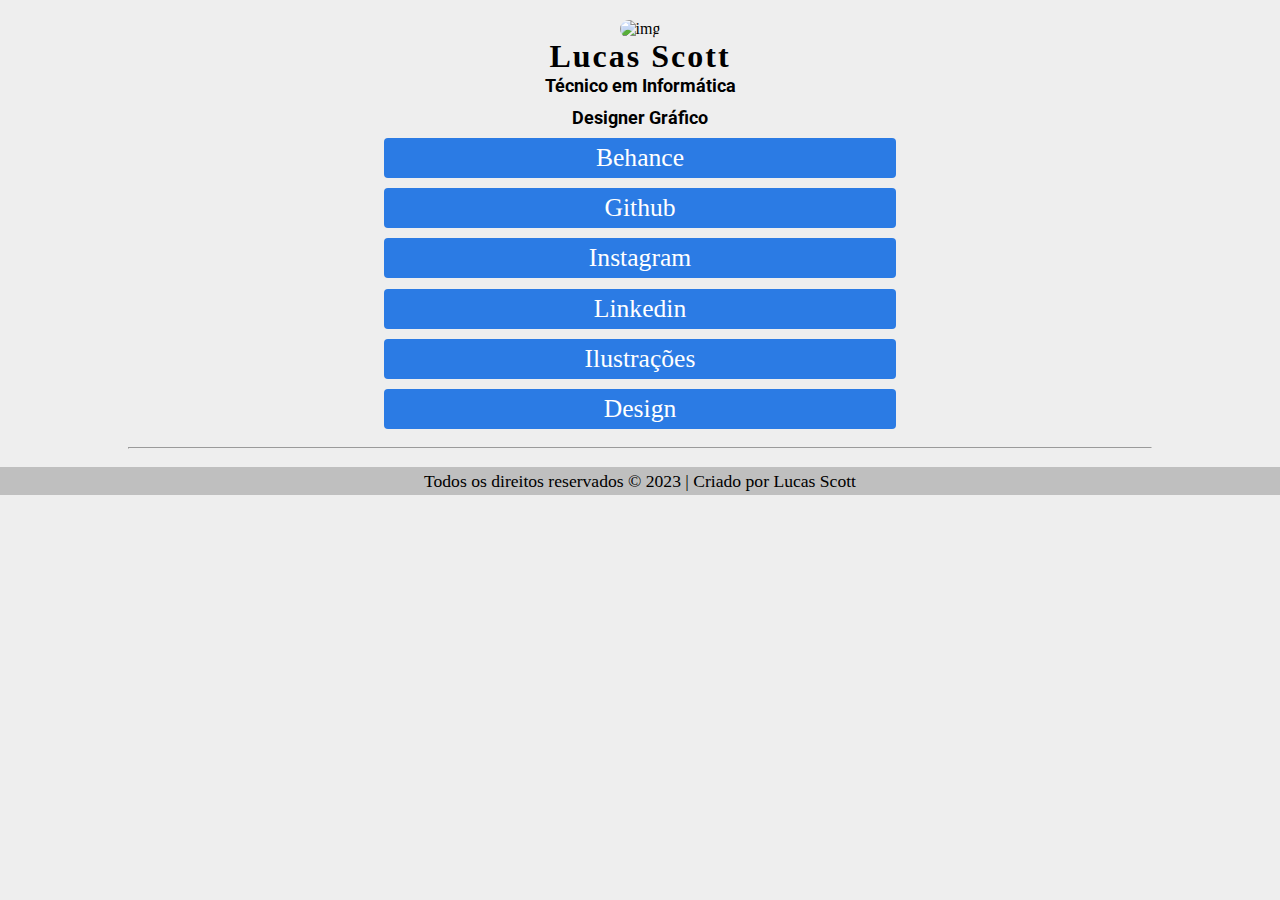
==== index.html @ 4ddbe0c7 "Update index.html" ====
<!DOCTYPE html>
<html lang="pt-br">
<head>
    <meta charset="UTF-8">
    <meta http-equiv="X-UA-Compatible" content="IE=edge">
    <meta name="viewport" content="width=device-width">
    <link rel="stylesheet" href="style.css">
    <link rel="icon" href="images/COFFEE ICON.png">
    <title>Links | Lucas Scott</title>
</head>
<body>

    <div class="container">

                <div class="img-box">

                        <img src="images/photo.jpg" alt="img">

                        <h1>Lucas Scott</h1>
                        <h2>Técnico em Informática</h2>
                        <h2>Designer Gráfico</h2>

                </div>

                <div class="links-group">

                        <div class="link-box">
                            <a href="https://www.behance.net/Lucasscottart" target="_blank">Behance</a>
                        </div>

                        <div class="link-box">
                            <a href="https://github.com/by-scottlucas" target="_blank">Github</a>
                        </div>

                        <div class="link-box">
                            <a href="https://www.instagram.com/lucasscott.jpg/" target="_blank">Instagram</a>
                        </div>

                        <div class="link-box">
                            <a href="https://www.linkedin.com/in/bylucasscott/" target="_blank">Linkedin</a>
                        </div>

                        <div class="link-box">
                            <a href="https://www.instagram.com/guridocoffee/" target="_blank">Ilustrações</a>
                        </div>

                        <div class="link-box">
                            <a href="https://www.instagram.com/tracolivredg/" target="_blank">Design</a>
                        </div>

                </div>

            <br>
            <hr>
            <br>

        </div>

    </div>

    <footer class="footer"> Todos os direitos reservados © 2023 | Criado por Lucas Scott</footer>
    
</body>
</html>
---- style.css ----
@import url('https://fonts.googleapis.com/css2?family=Roboto:ital,wght@0,100;0,300;0,700;1,300&display=swap');

* {
    margin: 0;
    padding: 0;
}

body{
    background-color: #eeeeee;
}

.container{
    margin: 0 auto;
    width: 80%;
}

.img-box{
    text-align: center;
}

img{
    width: 170px;
    margin-top: 2%;
    border-radius: 200px;
    height: auto;
    max-width: 100%;
}


h1{
    font-size: 2em;
    font-family: bebas neue;
    letter-spacing: 2px;
}

h2{
    margin-bottom: 1%;
    font-family: Roboto;
    font-size: 18px;
}

.link-box{
    width: 50%;
    height: 40px;
    margin: auto;
    margin-top: 1%;
    text-align: center;
    background-color: #2b7be4;
    border-radius: 4px;
    display: flex;
    justify-content: center;
    align-items: center;
    cursor: pointer;  
}

.link-box a{
    font-family: calibri;
    font-size: 1.6em;
    color: rgb(255, 255, 255);
    text-decoration: none;
    align-items: center;
}

.link-box:hover{
    background-color: #23354D;
    box-shadow: 0.5px 1.5px 0.5px #181818;
}

.main-nav ul{
    list-style-type: none;
}

.main-nav li{
    font-family:Calibri;
    float: left;
    margin: 1%;
    outline: 1px solid dedede;
    text-align:center;
    width: 14.6%;
}

.main-nav a{
    color: rgb(122, 122, 122);
    font-size: .9rem;
    display: block;
    padding: 4%;
    text-decoration: none;
}

.nav:hover{
    font-weight: bold;
    color: black;
}

.footer{
    font-family: calibri light;
    clear: both;
    float: left;
    font-size: 1.1em;
    text-align: center;
    width: 100%;
    height: 28px;
    display: flex;
    justify-content: center;
    align-items: center;
    background-color:#bfbfbf;
}
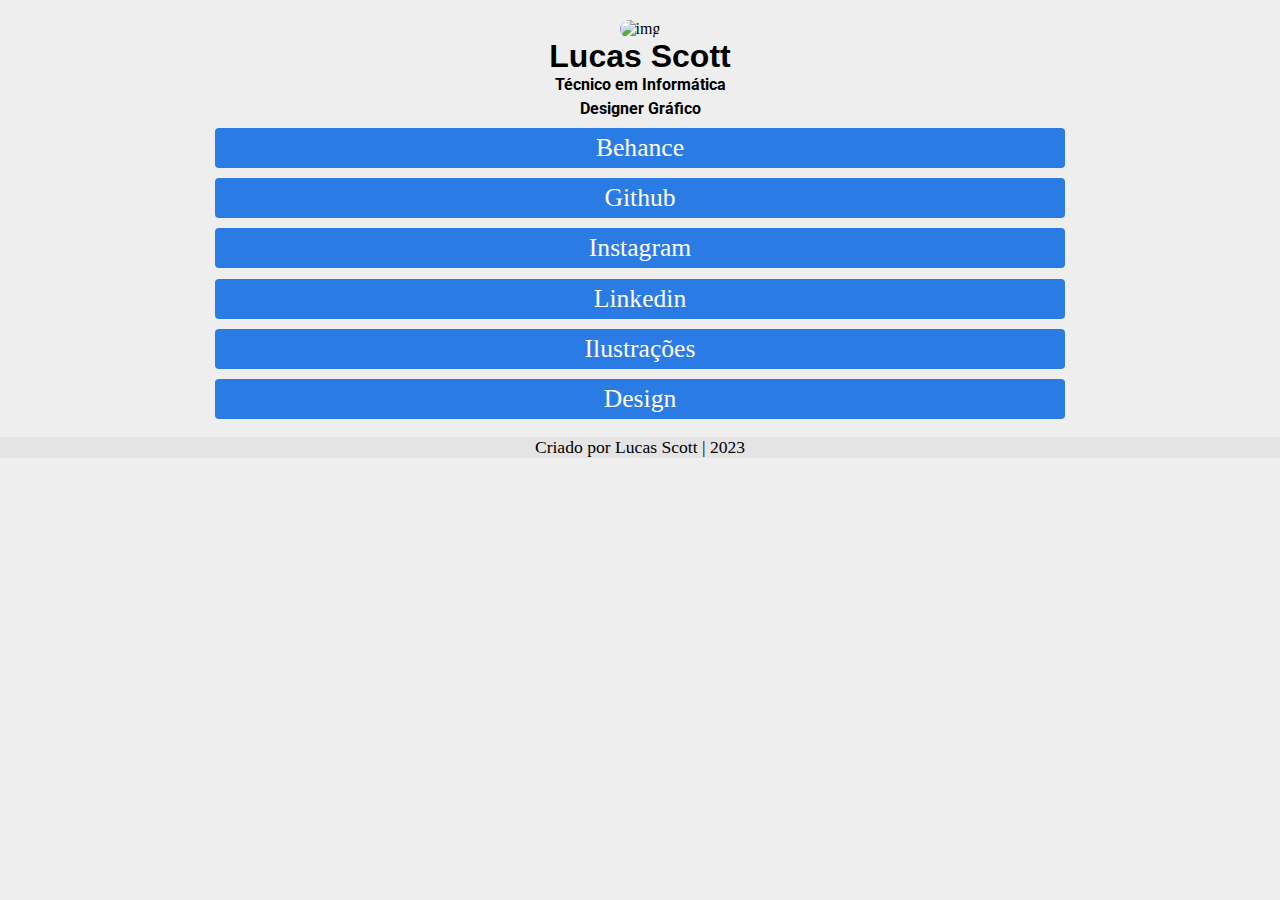
==== commit 5f915f33: "New update index.html" ====
--- a/index.html
+++ b/index.html
@@ -51,14 +51,12 @@
                 </div>
 
             <br>
-            <hr>
-            <br>
 
         </div>
 
     </div>
 
-    <footer class="footer"> Todos os direitos reservados © 2023 | Criado por Lucas Scott</footer>
+    <footer class="footer">Criado por Lucas Scott | 2023</footer>
     
 </body>
 </html>
--- a/style.css
+++ b/style.css
@@ -1,4 +1,5 @@
 @import url('https://fonts.googleapis.com/css2?family=Roboto:ital,wght@0,100;0,300;0,700;1,300&display=swap');
+@import url('https://fonts.cdnfonts.com/css/bebas-neue');
 
 * {
     margin: 0;
@@ -28,20 +29,21 @@
 
 
 h1{
-    font-size: 2em;
-    font-family: bebas neue;
-    letter-spacing: 2px;
+    font-size: 2rem;
+    font-family: 'Bebas Neue', sans-serif;
 }
 
 h2{
-    margin-bottom: 1%;
+    margin-bottom: 0.4%;
     font-family: Roboto;
-    font-size: 18px;
+    font-size: 1rem;
 }
 
 .link-box{
-    width: 50%;
+    width: 850px;
+    max-width: 100%;
     height: 40px;
+    max-height: 100%;
     margin: auto;
     margin-top: 1%;
     text-align: center;
@@ -99,9 +101,9 @@
     font-size: 1.1em;
     text-align: center;
     width: 100%;
-    height: 28px;
+    height: auto;
     display: flex;
     justify-content: center;
     align-items: center;
-    background-color:#bfbfbf;
+    background-color:#e4e4e4;
 }
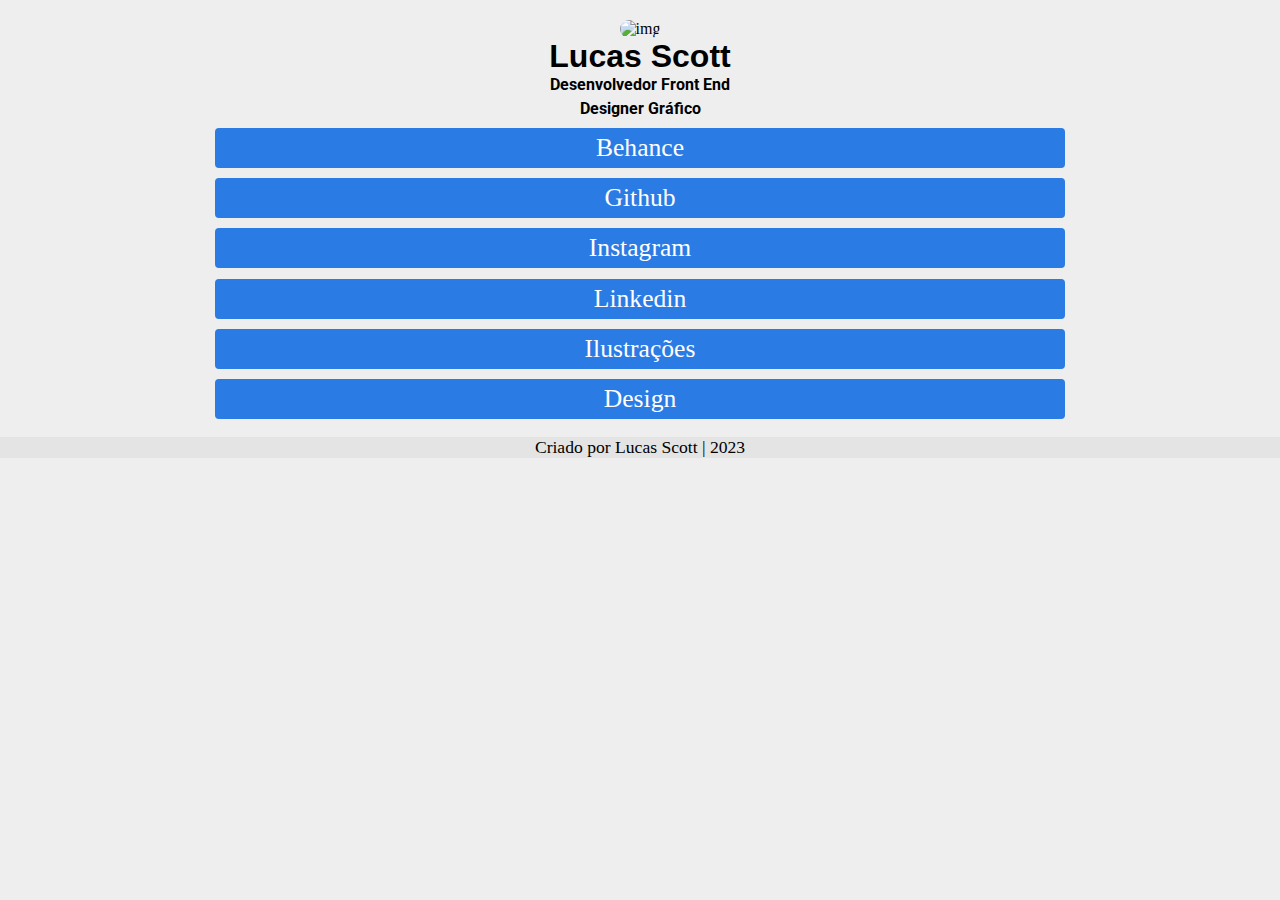
==== commit 68d231b2: "Alteração de Profissão" ====
--- a/index.html
+++ b/index.html
@@ -5,7 +5,7 @@
     <meta http-equiv="X-UA-Compatible" content="IE=edge">
     <meta name="viewport" content="width=device-width">
     <link rel="stylesheet" href="style.css">
-    <link rel="icon" href="images/COFFEE ICON.png">
+    <link rel="icon" href="icon.png">
     <title>Links | Lucas Scott</title>
 </head>
 <body>
@@ -14,10 +14,10 @@
 
                 <div class="img-box">
 
-                        <img src="images/photo.jpg" alt="img">
+                        <img src="photo.jpg" alt="img">
 
                         <h1>Lucas Scott</h1>
-                        <h2>Técnico em Informática</h2>
+                        <h2>Desenvolvedor Front End</h2>
                         <h2>Designer Gráfico</h2>
 
                 </div>
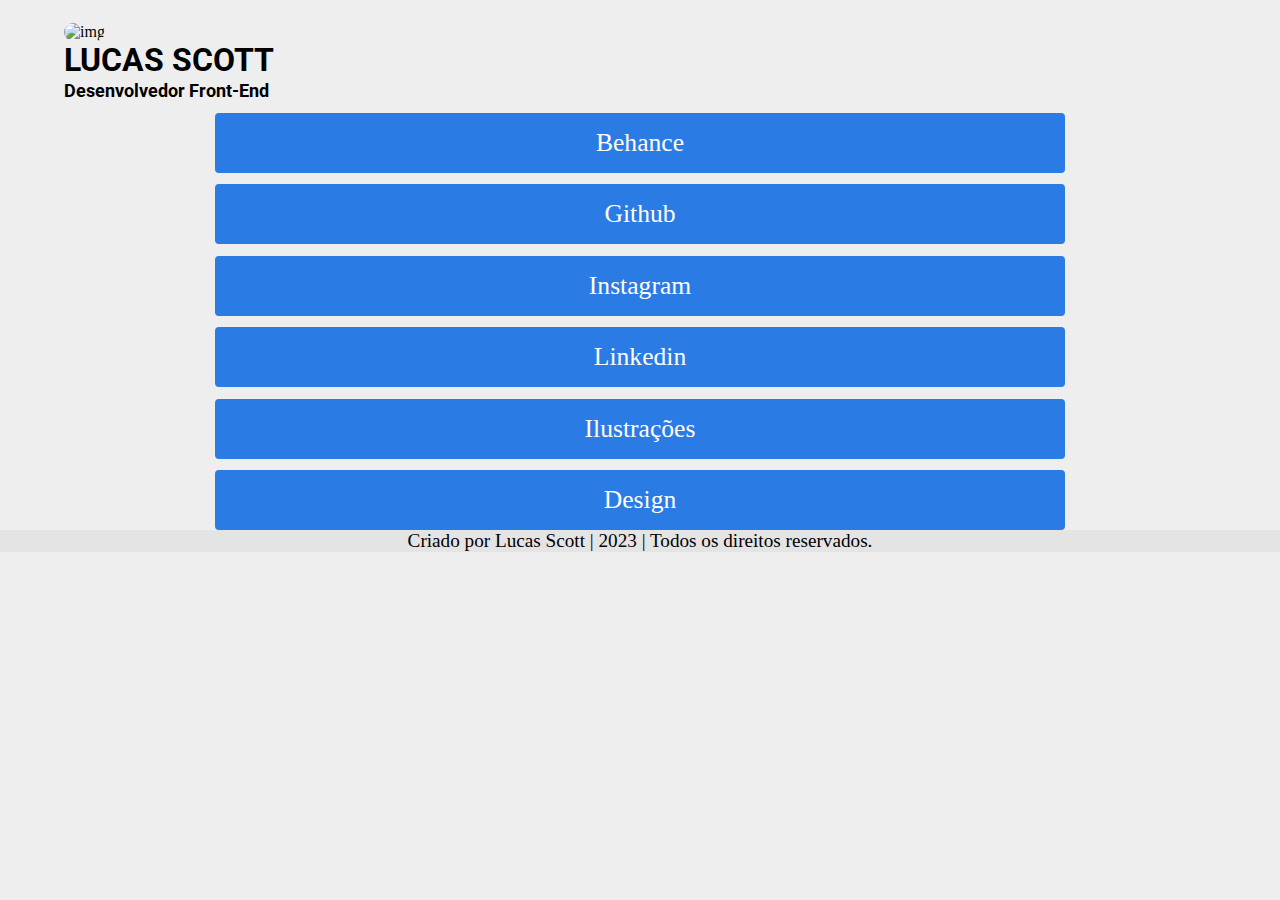
==== commit f29af4c3: "Updates" ====
--- a/index.html
+++ b/index.html
@@ -5,58 +5,54 @@
     <meta http-equiv="X-UA-Compatible" content="IE=edge">
     <meta name="viewport" content="width=device-width">
     <link rel="stylesheet" href="style.css">
-    <link rel="icon" href="icon.png">
+    <link rel="icon" href="src/icon.png">
     <title>Links | Lucas Scott</title>
 </head>
 <body>
 
-    <div class="container">
+    <main class="container"> <!-- ABRINDO CONTAINER PRINCIPAL-->
 
-                <div class="img-box">
+        <article class="info-box"> <!-- ABRINDO GRUPO DE INFORMAÇÕES -->
 
-                        <img src="photo.jpg" alt="img">
+                        <img src="src/photo.jpg" alt="img" class="photo">
 
-                        <h1>Lucas Scott</h1>
-                        <h2>Desenvolvedor Front End</h2>
-                        <h2>Designer Gráfico</h2>
+                        <h1 class="name">LUCAS SCOTT</h1>
+                        <h2 class="cargo">Desenvolvedor Front-End</h2>
 
-                </div>
+        </article> <!-- FECHANDO GRUPO DE INFORMAÇÕES -->
 
-                <div class="links-group">
+        <article class="links-group"> <!-- ABRINDO GRUPO COM INPUTS -->
 
-                        <div class="link-box">
-                            <a href="https://www.behance.net/Lucasscottart" target="_blank">Behance</a>
-                        </div>
+            <section class="link-box">
+                <a href="https://www.behance.net/Lucasscottart" target="_blank">Behance</a>
+            </section>
 
-                        <div class="link-box">
-                            <a href="https://github.com/by-scottlucas" target="_blank">Github</a>
-                        </div>
+            <section class="link-box">
+                <a href="https://github.com/by-scottlucas" target="_blank">Github</a>
+            </section>
 
-                        <div class="link-box">
-                            <a href="https://www.instagram.com/lucasscott.jpg/" target="_blank">Instagram</a>
-                        </div>
+            <section class="link-box">
+                <a href="https://www.instagram.com/lucasscott.jpg/" target="_blank">Instagram</a>
+            </section>
 
-                        <div class="link-box">
-                            <a href="https://www.linkedin.com/in/bylucasscott/" target="_blank">Linkedin</a>
-                        </div>
+            <section class="link-box">
+                <a href="https://www.linkedin.com/in/bylucasscott/" target="_blank">Linkedin</a>
+            </section>
 
-                        <div class="link-box">
-                            <a href="https://www.instagram.com/guridocoffee/" target="_blank">Ilustrações</a>
-                        </div>
+            <section class="link-box">
+                <a href="https://www.instagram.com/guridocoffee/" target="_blank">Ilustrações</a>
+            </section>
 
-                        <div class="link-box">
-                            <a href="https://www.instagram.com/tracolivredg/" target="_blank">Design</a>
-                        </div>
+            <section class="link-box">
+                <a href="https://www.instagram.com/tracolivredg/" target="_blank">Design</a>
+            </section>
 
-                </div>
+        </article> <!-- FECHANDO GRUPO COM INPUTS -->
 
-            <br>
+        
+    </main> <!-- FECHANDO CONTAINER PRINCIPAL -->
 
-        </div>
-
-    </div>
-
-    <footer class="footer">Criado por Lucas Scott | 2023</footer>
+    <footer class="footer">Criado por Lucas Scott | 2023 | Todos os direitos reservados.</footer>
     
 </body>
 </html>
--- a/style.css
+++ b/style.css
@@ -12,7 +12,7 @@
 
 .container{
     margin: 0 auto;
-    width: 80%;
+    width: 90%;
 }
 
 .img-box{
@@ -30,19 +30,23 @@
 
 h1{
     font-size: 2rem;
-    font-family: 'Bebas Neue', sans-serif;
+    font-family: Roboto;
+    margin-bottom: 0.2%;
 }
 
 h2{
-    margin-bottom: 0.4%;
     font-family: Roboto;
-    font-size: 1rem;
+    font-size: 1.1rem;
+}
+
+.links-group{
+    margin-top: 1%;
 }
 
 .link-box{
     width: 850px;
     max-width: 100%;
-    height: 40px;
+    height: 60px;
     max-height: 100%;
     margin: auto;
     margin-top: 1%;
@@ -68,41 +72,13 @@
     box-shadow: 0.5px 1.5px 0.5px #181818;
 }
 
-.main-nav ul{
-    list-style-type: none;
-}
-
-.main-nav li{
-    font-family:Calibri;
-    float: left;
-    margin: 1%;
-    outline: 1px solid dedede;
-    text-align:center;
-    width: 14.6%;
-}
-
-.main-nav a{
-    color: rgb(122, 122, 122);
-    font-size: .9rem;
-    display: block;
-    padding: 4%;
-    text-decoration: none;
-}
-
-.nav:hover{
-    font-weight: bold;
-    color: black;
-}
-
 .footer{
     font-family: calibri light;
-    clear: both;
-    float: left;
-    font-size: 1.1em;
+    font-size: 1.2rem;
     text-align: center;
     width: 100%;
     height: auto;
-    display: flex;
+    display: block;
     justify-content: center;
     align-items: center;
     background-color:#e4e4e4;
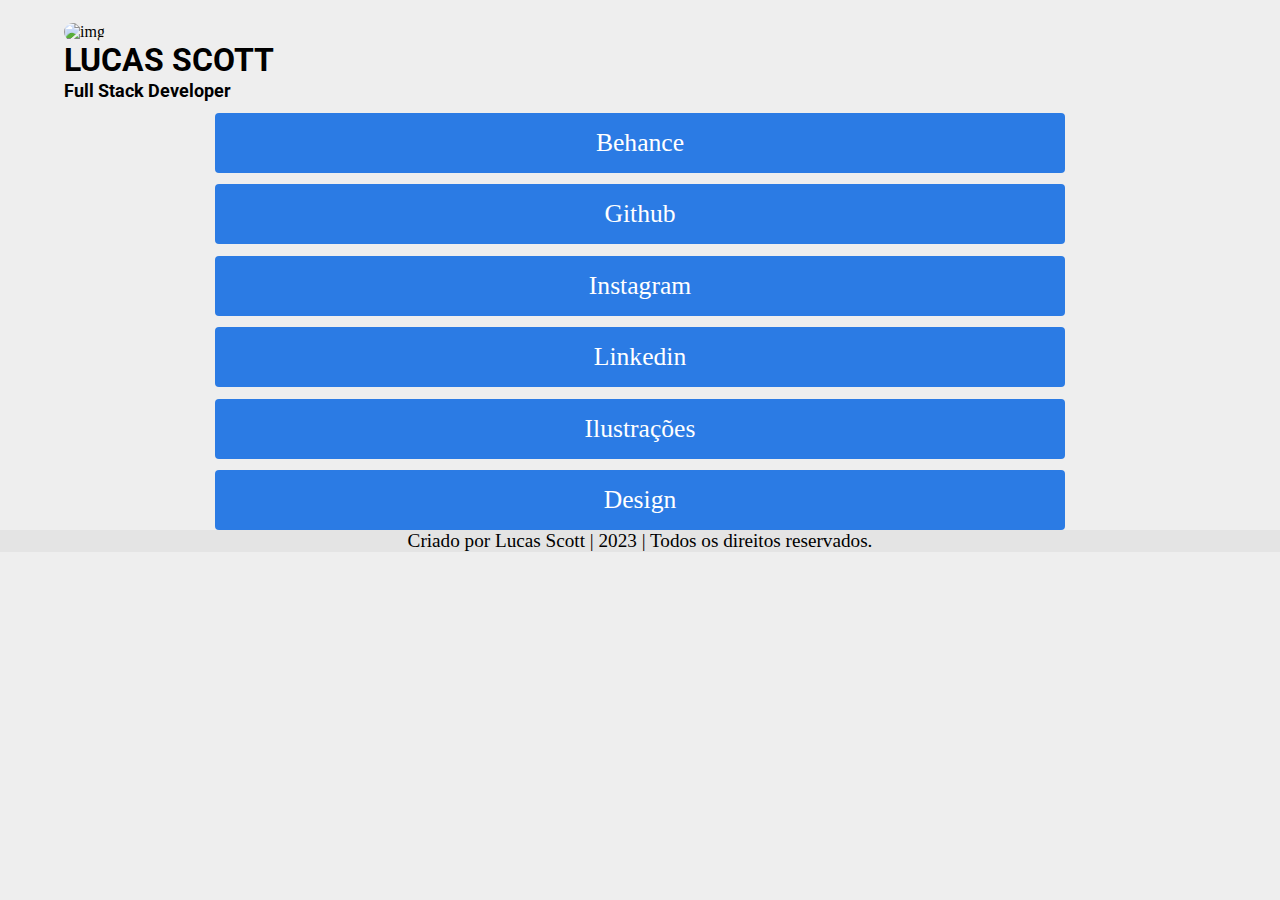
==== commit 1e5fcfe6: "Adaptando projeto para PWA" ====
--- a/index.html
+++ b/index.html
@@ -1,58 +1,60 @@
 <!DOCTYPE html>
 <html lang="pt-br">
+
 <head>
     <meta charset="UTF-8">
     <meta http-equiv="X-UA-Compatible" content="IE=edge">
     <meta name="viewport" content="width=device-width">
     <link rel="stylesheet" href="style.css">
     <link rel="icon" href="src/icon.png">
+    <link rel="manifest" href="manifest.json">
     <title>Links | Lucas Scott</title>
 </head>
+
 <body>
 
     <main class="container"> <!-- ABRINDO CONTAINER PRINCIPAL-->
-
         <article class="info-box"> <!-- ABRINDO GRUPO DE INFORMAÇÕES -->
-
-                        <img src="src/photo.jpg" alt="img" class="photo">
-
-                        <h1 class="name">LUCAS SCOTT</h1>
-                        <h2 class="cargo">Desenvolvedor Front-End</h2>
-
+            <img src="src/photo.jpg" alt="img" class="photo">
+            <h1 class="name">LUCAS SCOTT</h1>
+            <h2 class="cargo">Full Stack Developer</h2>
         </article> <!-- FECHANDO GRUPO DE INFORMAÇÕES -->
 
         <article class="links-group"> <!-- ABRINDO GRUPO COM INPUTS -->
-
             <section class="link-box">
                 <a href="https://www.behance.net/Lucasscottart" target="_blank">Behance</a>
             </section>
-
             <section class="link-box">
                 <a href="https://github.com/by-scottlucas" target="_blank">Github</a>
             </section>
-
             <section class="link-box">
                 <a href="https://www.instagram.com/lucasscott.jpg/" target="_blank">Instagram</a>
             </section>
-
             <section class="link-box">
                 <a href="https://www.linkedin.com/in/bylucasscott/" target="_blank">Linkedin</a>
             </section>
-
             <section class="link-box">
                 <a href="https://www.instagram.com/guridocoffee/" target="_blank">Ilustrações</a>
             </section>
-
             <section class="link-box">
                 <a href="https://www.instagram.com/tracolivredg/" target="_blank">Design</a>
             </section>
-
         </article> <!-- FECHANDO GRUPO COM INPUTS -->
-
-        
     </main> <!-- FECHANDO CONTAINER PRINCIPAL -->
 
     <footer class="footer">Criado por Lucas Scott | 2023 | Todos os direitos reservados.</footer>
-    
+
+    <script>
+        if ('serviceWorker' in navigator) {
+            window.addEventListener('load', () => {
+                navigator.serviceWorker.register('/service-worker.js').then(registration => {
+                    console.log('Service Worker registrado com sucesso:', registration);
+                }).catch(error => {
+                    console.log('Falha ao registrar o Service Worker:', error);
+                });
+            });
+        }
+    </script>
 </body>
-</html>
+
+</html>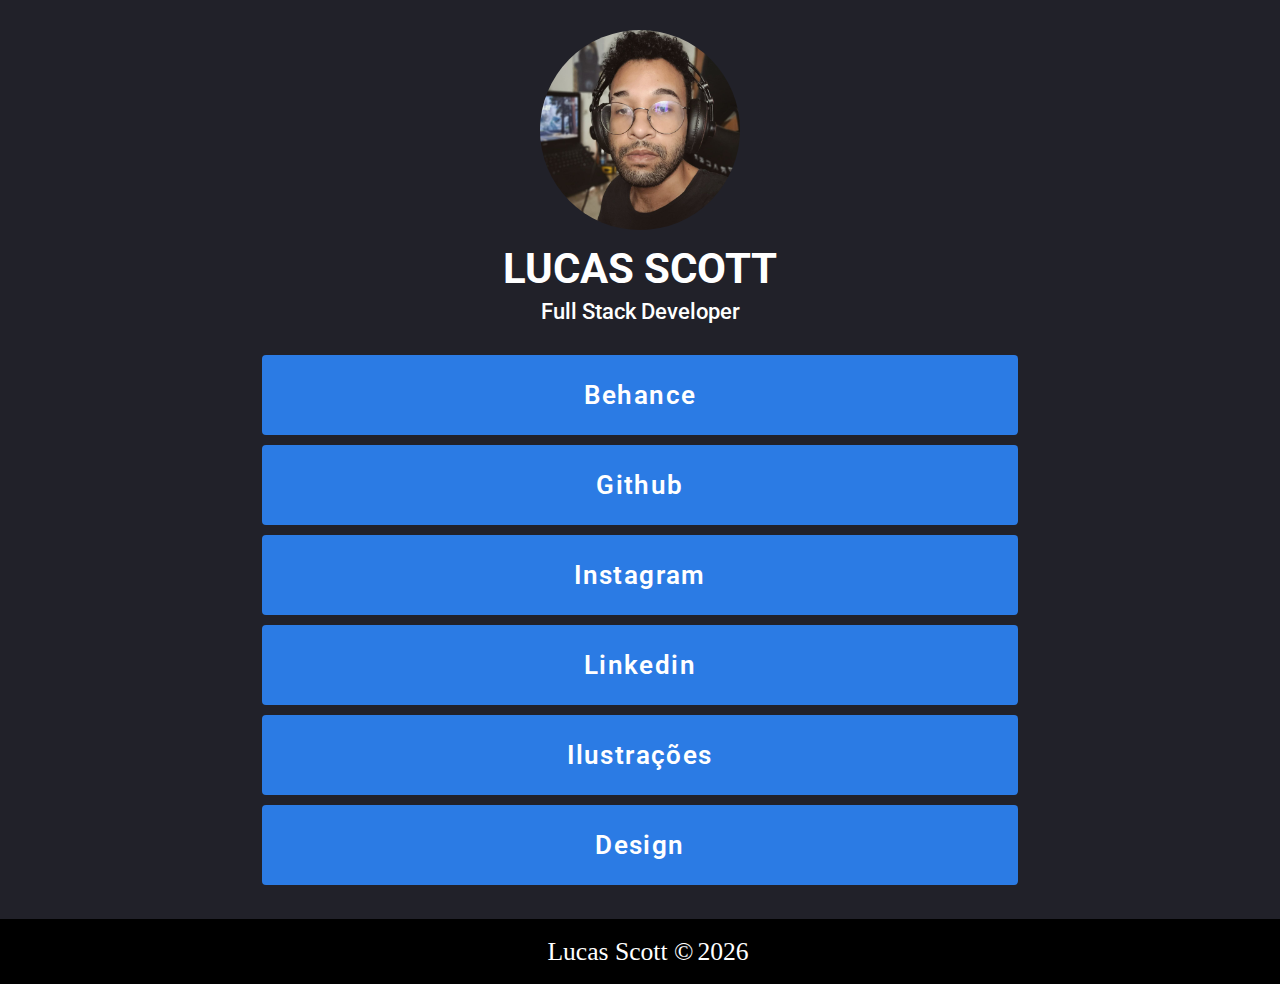
==== commit eb3a4860: "Refatorando projeto" ====
--- a/index.html
+++ b/index.html
@@ -5,49 +5,64 @@
     <meta charset="UTF-8">
     <meta http-equiv="X-UA-Compatible" content="IE=edge">
     <meta name="viewport" content="width=device-width">
-    <link rel="stylesheet" href="style.css">
-    <link rel="icon" href="src/icon.png">
+    <link rel="stylesheet" href="./styles/style.css">
+    <link rel="icon" href="assets/icon.png">
     <link rel="manifest" href="manifest.json">
     <title>Links | Lucas Scott</title>
 </head>
 
 <body>
 
-    <main class="container"> <!-- ABRINDO CONTAINER PRINCIPAL-->
-        <article class="info-box"> <!-- ABRINDO GRUPO DE INFORMAÇÕES -->
-            <img src="src/photo.jpg" alt="img" class="photo">
-            <h1 class="name">LUCAS SCOTT</h1>
+    <main class="container">
+
+        <section class="header">
+
+            <img src="assets/photo.jpg" alt="img" class="photo">
+            <h1 class="nome">LUCAS SCOTT</h1>
             <h2 class="cargo">Full Stack Developer</h2>
-        </article> <!-- FECHANDO GRUPO DE INFORMAÇÕES -->
 
-        <article class="links-group"> <!-- ABRINDO GRUPO COM INPUTS -->
-            <section class="link-box">
+        </section>
+
+        <section class="links-group">
+
+            <div class="link-box">
                 <a href="https://www.behance.net/Lucasscottart" target="_blank">Behance</a>
-            </section>
-            <section class="link-box">
+            </div>
+
+            <div class="link-box">
                 <a href="https://github.com/by-scottlucas" target="_blank">Github</a>
-            </section>
-            <section class="link-box">
+            </div>
+
+            <div class="link-box">
                 <a href="https://www.instagram.com/lucasscott.jpg/" target="_blank">Instagram</a>
-            </section>
-            <section class="link-box">
+            </div>
+
+            <div class="link-box">
                 <a href="https://www.linkedin.com/in/bylucasscott/" target="_blank">Linkedin</a>
-            </section>
-            <section class="link-box">
+            </div>
+
+            <div class="link-box">
                 <a href="https://www.instagram.com/guridocoffee/" target="_blank">Ilustrações</a>
-            </section>
-            <section class="link-box">
+            </div>
+
+            <div class="link-box">
                 <a href="https://www.instagram.com/tracolivredg/" target="_blank">Design</a>
-            </section>
-        </article> <!-- FECHANDO GRUPO COM INPUTS -->
-    </main> <!-- FECHANDO CONTAINER PRINCIPAL -->
+            </div>
 
-    <footer class="footer">Criado por Lucas Scott | 2023 | Todos os direitos reservados.</footer>
+        </section>
+
+    </main>
+
+    <footer class="footer">
+        Lucas Scott &copy;<span id="ano-atual">2023</span>
+    </footer>
+
+    <script src="./utils/script.js"></script>
 
     <script>
         if ('serviceWorker' in navigator) {
             window.addEventListener('load', () => {
-                navigator.serviceWorker.register('/service-worker.js').then(registration => {
+                navigator.serviceWorker.register('./utils/service-worker.js').then(registration => {
                     console.log('Service Worker registrado com sucesso:', registration);
                 }).catch(error => {
                     console.log('Falha ao registrar o Service Worker:', error);
--- a/styles/style.css
+++ b/styles/style.css
@@ -0,0 +1,204 @@
+@import url('https://fonts.googleapis.com/css2?family=Roboto:ital,wght@0,100;0,300;0,700;1,300&display=swap');
+
+* {
+    margin: 0;
+    padding: 0;
+}
+
+body {
+    height: 100dvh;
+    overflow-x: hidden;
+    background-color: #212129;
+}
+
+.container {
+    height: 100vh;
+    display: flex;
+    justify-content: center;
+    flex-direction: column;
+}
+
+.header {
+    text-align: center;
+}
+
+.photo {
+    width: 160px;
+    margin-top: 30px;
+    border-radius: 200px;
+}
+
+.nome {
+    color: #FFF;
+    margin-top: 10px;
+    font-size: 1.8rem;
+    font-weight: bold;
+    margin-bottom: 5px;
+    font-family: 'Roboto';
+}
+
+.cargo {
+    color: #FFF;
+    font-weight: 500;
+    font-size: 1.2rem;
+    margin-bottom: 10px;
+    font-family: 'Roboto';
+}
+
+.links-group {
+    margin-top: 10px;
+}
+
+.link-box {
+    width: 280px;
+    padding: 20px;
+    margin: 0 auto;
+    display: flex;
+    cursor: pointer;
+    margin-top: 6px;
+    text-align: center;
+    border-radius: 4px;
+    align-items: center;
+    justify-content: center;
+    background-color: #2b7be4;
+}
+
+.link-box a {
+    width: 100%;
+    color: #FFF;
+    font-weight: 600;
+    font-size: 1.4rem;
+    font-family: 'Roboto';
+    text-decoration: none;
+    letter-spacing: 1.4px;
+}
+
+@keyframes hover {
+
+    0% {
+        transform: translateY(0px);
+    }
+
+    50% {
+        transform: translateY(-3px);
+    }
+
+    100% {
+        transform: translateY(0px);
+    }
+
+}
+
+.link-box:hover {
+    transition: .5s;
+    border-radius: 34px;
+    background-color: #184d92;
+    box-shadow: .5px 1.5px .5px #181818;
+    animation: hover .5s ease-in-out infinite;
+}
+
+.footer {
+    width: 100%;
+    height: auto;
+    display: flex;
+    padding: 10px;
+    color: #FFF;
+    font-size: 1.2rem;
+    align-items: center;
+    font-family: 'Calibri';
+    justify-content: center;
+    background-color: #000000;
+}
+
+#ano-atual {
+    margin: 0 4px;
+}
+
+/* ********** MEDIA QUERIES ********** */
+
+/* TABLETS */
+
+@media screen and (min-width: 768px) {
+
+    .photo {
+        width: 260px;
+    }
+
+    .nome {
+        font-size: 3rem;
+    }
+
+    .cargo {
+        font-size: 1.8rem;
+        margin-bottom: 25px;
+    }
+
+    .links-group {
+        display: flex;
+        flex-direction: column;
+    }
+
+    .link-box {
+        width: 80%;
+        height: 50px;
+        margin-bottom: 4px;
+    }
+
+    .link-box a {
+        font-size: 1.8rem;
+    }
+
+    .footer {
+        height: 45px;
+        display: flex;
+        font-size: 1.6rem;
+        margin-top: -30px;
+        align-items: center;
+        justify-content: center;
+    }
+}
+
+
+/* DESKTOPS */
+
+@media screen and (min-width: 1024px) {
+
+    .container {
+        height: auto;
+    }
+
+    .photo {
+        width: 200px;
+    }
+
+    .nome {
+        font-size: 2.6rem;
+    }
+
+    .cargo {
+        font-size: 1.4rem;
+    }
+
+    .links-group {
+        width: 70%;
+        margin: 0 auto;
+    }
+
+    .link-box {
+        height: 40px;
+    }
+
+    .link-box a {
+        font-size: 1.6rem;
+    }
+
+    .footer {
+        display: flex;
+        margin-top: 30px;
+        font-size: 1.6rem;
+        align-items: center;
+        justify-content: center;
+    }
+
+
+}